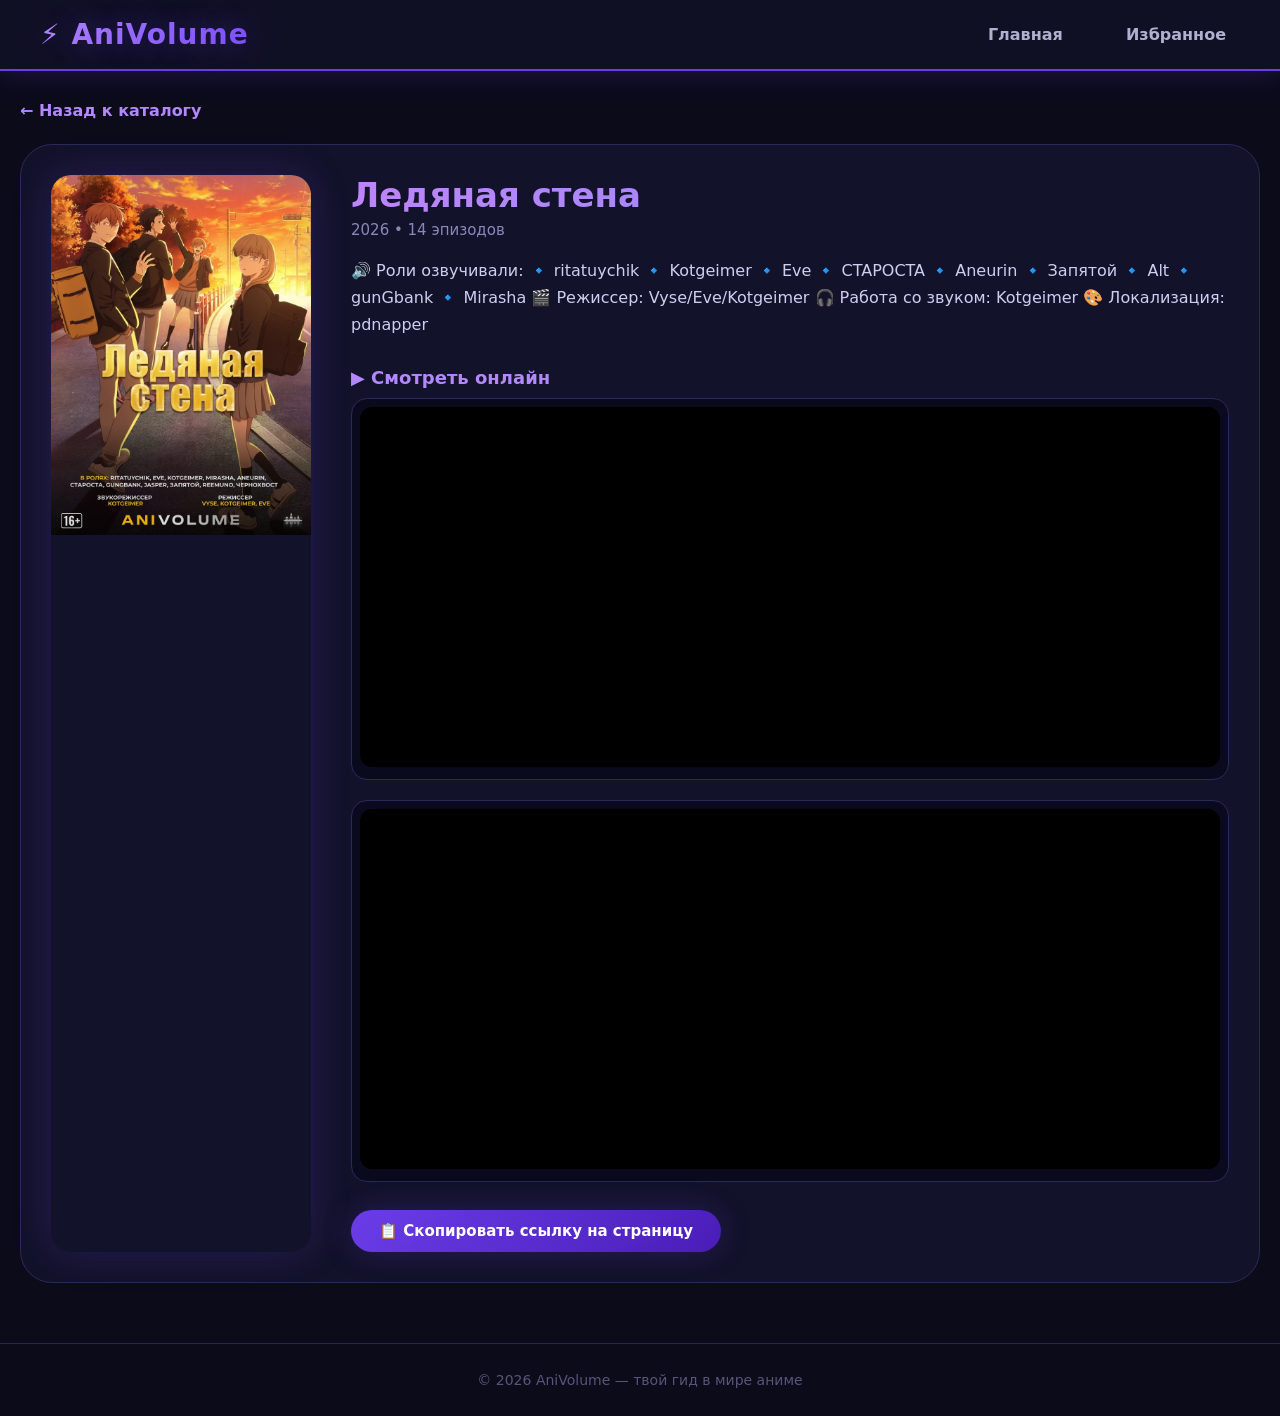
==== animes/Koori-no-Jouheki.html @ d14d774d "Update Koori-no-Jouheki.html" ====
<!DOCTYPE html>
<html lang="ru">
<head>
    <meta charset="UTF-8" />
    <meta name="viewport" content="width=device-width, initial-scale=1.0" />
    <title>Ледяная стена — AniVolume</title>
    <link rel="stylesheet" href="../style.css" />
</head>
<body class="anime-page">

    <header class="header">
        <div class="logo">⚡ AniVolume</div>
        <nav>
            <a href="../index.html">Главная</a>
            <a href="#">Избранное</a>
        </nav>
    </header>

    <main class="container">
        <a href="../index.html" class="back-link">← Назад к каталогу</a>

        <div class="anime-detail">
            <!-- Постер -->
            <div class="anime-poster">
                <img src="../posters/V5x5K4dAaiE.jpg" alt="Ледяная стена" 
                     onerror="this.src='https://placehold.co/400x600/1a1a3a/7c4dff?text=Naruto'">
            </div>

            <!-- Информация -->
            <div class="anime-info">
                <h1 class="anime-title">Ледяная стена</h1>
                <div class="anime-meta">2026 • 14 эпизодов</div>
                <p class="anime-desc">
                    🔊 Роли озвучивали:
🔹 ritatuychik
🔹 Kotgeimer
🔹 Eve
🔹 CTAPOCTA
🔹 Aneurin
🔹 Запятой
🔹 Alt
🔹 gunGbank
🔹 Mirasha

🎬 Режиссер: Vyse/Eve/Kotgeimer
🎧 Работа со звуком: Kotgeimer
🎨 Локализация: pdnapper
                </p>

                <!-- Плееры -->
                <div class="player-section">
                    <h3>▶ Смотреть онлайн</h3>

                    <div class="player-box">
                        <iframe src="https://vkvideo.ru/video_ext.php?oid=-231762008&id=456239155&hash=46724f9906e74637" 
                                allowfullscreen></iframe>
                    </div>

                    <div class="player-box">
                        <iframe src="https://kodik.cc/seria/123456/abc-def-ghi" 
                                allowfullscreen></iframe>
                    </div>

                    <!-- Кнопка копирования -->
                    <button class="copy-btn" onclick="copyPageUrl()">
                        📋 Скопировать ссылку на страницу
                    </button>
                </div>
            </div>
        </div>
    </main>

    <footer class="footer">
        <p>© 2026 AniVolume — твой гид в мире аниме</p>
    </footer>

    <script src="../script.js"></script>
    <script>
        function copyPageUrl() {
            const url = window.location.href;
            navigator.clipboard.writeText(url).then(() => {
                const btn = document.querySelector('.copy-btn');
                btn.textContent = '✅ Скопировано!';
                btn.classList.add('copied');
                setTimeout(() => {
                    btn.textContent = '📋 Скопировать ссылку на страницу';
                    btn.classList.remove('copied');
                }, 2500);
            }).catch(() => {
                alert('Скопируй ссылку вручную: ' + url);
            });
        }
    </script>
</body>
  </html>
---- style.css ----
* {
    margin: 0;
    padding: 0;
    box-sizing: border-box;
    font-family: 'Segoe UI', system-ui, sans-serif;
}

body {
    background: #0b0b1a;
    color: #f0eef8;
    min-height: 100vh;
    display: flex;
    flex-direction: column;
}

/* ===== HEADER ===== */
.header {
    background: rgba(18, 18, 40, 0.85);
    backdrop-filter: blur(12px);
    padding: 18px 40px;
    display: flex;
    justify-content: space-between;
    align-items: center;
    border-bottom: 2px solid #6a3de8;
    box-shadow: 0 0 30px rgba(106, 61, 232, 0.25);
    position: sticky;
    top: 0;
    z-index: 10;
}

.logo {
    font-size: 28px;
    font-weight: 800;
    background: linear-gradient(135deg, #b388ff, #7c4dff);
    -webkit-background-clip: text;
    -webkit-text-fill-color: transparent;
    letter-spacing: 1px;
    text-shadow: 0 0 30px rgba(124, 77, 255, 0.4);
}

nav a {
    color: #b0b0d0;
    text-decoration: none;
    margin-left: 30px;
    font-weight: 600;
    font-size: 16px;
    transition: 0.3s;
    padding: 6px 14px;
    border-radius: 30px;
}

nav a:hover,
nav a.active {
    color: #fff;
    background: rgba(124, 77, 255, 0.2);
    box-shadow: 0 0 20px rgba(124, 77, 255, 0.15);
}

/* ===== MAIN ===== */
.container {
    max-width: 1300px;
    margin: 0 auto;
    padding: 30px 20px;
    flex: 1;
}

.page-title {
    font-size: 36px;
    margin-bottom: 30px;
    font-weight: 700;
    background: linear-gradient(90deg, #c084fc, #818cf8);
    -webkit-background-clip: text;
    -webkit-text-fill-color: transparent;
    display: inline-block;
}

/* ===== CATALOG ===== */
.catalog {
    display: grid;
    grid-template-columns: repeat(auto-fill, minmax(220px, 1fr));
    gap: 28px;
}

/* ===== CARD ===== */
.card {
    background: #14142e;
    border-radius: 24px;
    overflow: hidden;
    box-shadow: 0 8px 30px rgba(0, 0, 0, 0.6);
    transition: 0.35s cubic-bezier(0.2, 0.9, 0.3, 1.2);
    border: 1px solid rgba(124, 77, 255, 0.15);
    cursor: pointer;
    text-decoration: none;
    color: inherit;
    display: block;
}

.card:hover {
    transform: translateY(-12px) scale(1.02);
    border-color: #7c4dff;
    box-shadow: 0 0 50px rgba(124, 77, 255, 0.35);
}

.card-poster {
    width: 100%;
    aspect-ratio: 2 / 3;
    object-fit: cover;
    background: #1a1a3a;
    display: block;
}

.card-info {
    padding: 16px 16px 20px;
}

.card-title {
    font-size: 18px;
    font-weight: 700;
    margin-bottom: 4px;
    color: #f0eef8;
}

.card-year {
    font-size: 14px;
    color: #8888bb;
}

/* ===== FOOTER ===== */
.footer {
    text-align: center;
    padding: 28px 20px;
    border-top: 1px solid #28284a;
    color: #55557a;
    font-size: 14px;
    margin-top: 30px;
}

/* ===== СТРАНИЦА АНИМЕ (доп. стили) ===== */
.anime-page .back-link {
    display: inline-block;
    margin-bottom: 24px;
    color: #b388ff;
    text-decoration: none;
    font-weight: 600;
    transition: 0.3s;
}

.anime-page .back-link:hover {
    color: #fff;
    text-shadow: 0 0 20px #7c4dff;
}

.anime-page .anime-detail {
    display: flex;
    flex-wrap: wrap;
    gap: 40px;
    background: #12122a;
    border-radius: 32px;
    padding: 30px;
    border: 1px solid #2a2a5a;
}

.anime-page .anime-poster {
    flex: 0 0 260px;
    border-radius: 20px;
    overflow: hidden;
    box-shadow: 0 0 40px rgba(124, 77, 255, 0.2);
}

.anime-page .anime-poster img {
    width: 100%;
    display: block;
}

.anime-page .anime-info {
    flex: 1;
    min-width: 280px;
}

.anime-page .anime-title {
    font-size: 34px;
    font-weight: 800;
    background: linear-gradient(135deg, #c084fc, #818cf8);
    -webkit-background-clip: text;
    -webkit-text-fill-color: transparent;
    margin-bottom: 6px;
}

.anime-page .anime-meta {
    color: #8888bb;
    margin-bottom: 18px;
    font-size: 15px;
}

.anime-page .anime-desc {
    line-height: 1.7;
    margin-bottom: 24px;
    color: #d0cef0;
}

/* ===== ПЛЕЕРЫ ===== */
.player-section {
    margin-top: 28px;
}

.player-section h3 {
    font-size: 18px;
    margin-bottom: 10px;
    color: #b388ff;
}

.player-box {
    background: #0a0a1e;
    border-radius: 16px;
    padding: 8px;
    border: 1px solid #2a2a5a;
    margin-bottom: 20px;
    transition: 0.3s;
}

.player-box:hover {
    border-color: #7c4dff;
    box-shadow: 0 0 30px rgba(124, 77, 255, 0.1);
}

.player-box iframe {
    width: 100%;
    height: 360px;
    border-radius: 12px;
    border: none;
    background: #000;
}

/* ===== КНОПКА КОПИРОВАНИЯ ===== */
.copy-btn {
    background: linear-gradient(135deg, #6a3de8, #4a1db8);
    border: none;
    color: #fff;
    font-weight: 700;
    padding: 12px 28px;
    border-radius: 40px;
    font-size: 15px;
    cursor: pointer;
    transition: 0.3s;
    box-shadow: 0 0 30px rgba(106, 61, 232, 0.25);
    margin-top: 8px;
    display: inline-flex;
    align-items: center;
    gap: 10px;
}

.copy-btn:hover {
    transform: scale(1.04);
    box-shadow: 0 0 50px rgba(106, 61, 232, 0.5);
}

.copy-btn.copied {
    background: #2e7d32;
    box-shadow: 0 0 40px rgba(46, 125, 50, 0.4);
}

/* ===== АДАПТИВ ===== */
@media (max-width: 700px) {
    .header {
        padding: 14px 20px;
        flex-wrap: wrap;
    }
    nav a {
        margin-left: 12px;
        font-size: 14px;
        padding: 4px 10px;
    }
    .catalog {
        grid-template-columns: repeat(auto-fill, minmax(160px, 1fr));
        gap: 16px;
    }
    .anime-page .anime-detail {
        padding: 16px;
    }
    .anime-page .anime-poster {
        flex: 0 0 100%;
        max-width: 260px;
        margin: 0 auto;
    }
    .player-box iframe {
        height: 200px;
    }
                     }
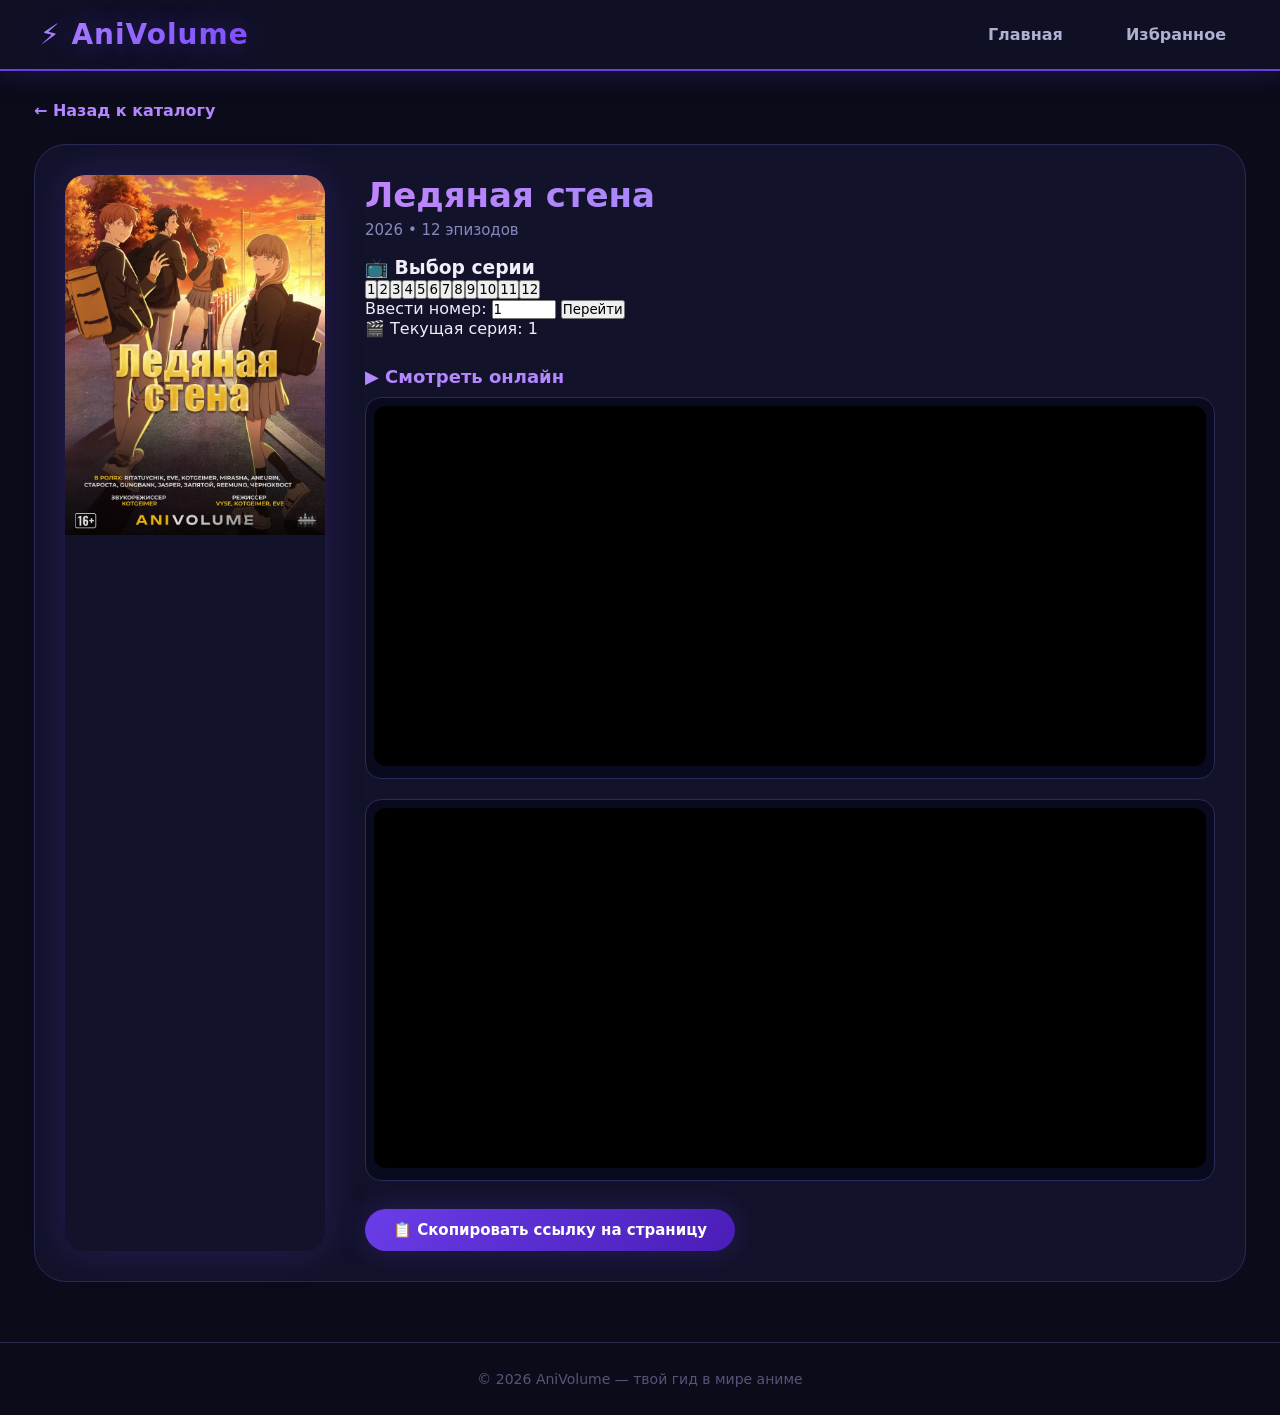
==== commit b8304a38: "Update Koori-no-Jouheki.html" ====
--- a/animes/Koori-no-Jouheki.html
+++ b/animes/Koori-no-Jouheki.html
@@ -23,45 +23,53 @@
             <!-- Постер -->
             <div class="anime-poster">
                 <img src="../posters/V5x5K4dAaiE.jpg" alt="Ледяная стена" 
-                     onerror="this.src='https://placehold.co/400x600/1a1a3a/7c4dff?text=Naruto'">
+                     onerror="this.src='https://placehold.co/400x600/1a1a3a/7c4dff?text=Ледяная+стена'">
             </div>
 
             <!-- Информация -->
             <div class="anime-info">
                 <h1 class="anime-title">Ледяная стена</h1>
-                <div class="anime-meta">2026 • 14 эпизодов</div>
-                <p class="anime-desc">
-                    🔊 Роли озвучивали:
-🔹 ritatuychik
-🔹 Kotgeimer
-🔹 Eve
-🔹 CTAPOCTA
-🔹 Aneurin
-🔹 Запятой
-🔹 Alt
-🔹 gunGbank
-🔹 Mirasha
-
-🎬 Режиссер: Vyse/Eve/Kotgeimer
-🎧 Работа со звуком: Kotgeimer
-🎨 Локализация: pdnapper
-                </p>
+                <div class="anime-meta">2026 • 12 эпизодов</div>
+
+                <!-- Выбор серий -->
+                <div class="episodes-section">
+                    <h3>📺 Выбор серии</h3>
+                    
+                    <div class="episodes-grid" id="episodesGrid">
+                        <!-- Серии будут сгенерированы через JS -->
+                    </div>
+
+                    <div class="episode-input-group">
+                        <label for="episodeInput">Ввести номер:</label>
+                        <input type="number" id="episodeInput" min="1" value="1" placeholder="№">
+                        <button class="episode-go-btn" id="goToEpisode">Перейти</button>
+                    </div>
+
+                    <div class="current-episode">
+                        🎬 Текущая серия: <span id="currentEpisodeDisplay">1</span>
+                    </div>
+                </div>
 
                 <!-- Плееры -->
                 <div class="player-section">
                     <h3>▶ Смотреть онлайн</h3>
 
                     <div class="player-box">
-                        <iframe src="https://vkvideo.ru/video_ext.php?oid=-231762008&id=456239155&hash=46724f9906e74637" 
-                                allowfullscreen></iframe>
+                        <div class="player-wrapper">
+                            <iframe id="playerVK" 
+                                    src="https://vk.com/video_ext.php?oid=-123456789&id=456239301&hash=abc123" 
+                                    allowfullscreen></iframe>
+                        </div>
                     </div>
 
                     <div class="player-box">
-                        <iframe src="https://kodik.cc/seria/123456/abc-def-ghi" 
-                                allowfullscreen></iframe>
-                    </div>
-
-                    <!-- Кнопка копирования -->
+                        <div class="player-wrapper">
+                            <iframe id="playerKodik" 
+                                    src="https://kodik.cc/seria/123456/abc-def-ghi?episode=1" 
+                                    allowfullscreen></iframe>
+                        </div>
+                    </div>
+
                     <button class="copy-btn" onclick="copyPageUrl()">
                         📋 Скопировать ссылку на страницу
                     </button>
@@ -76,20 +84,230 @@
 
     <script src="../script.js"></script>
     <script>
+        // ===== КОНФИГУРАЦИЯ СЕРИЙ (ВСЁ ЗДЕСЬ) =====
+        const CONFIG = {
+            animeName: 'Ледяная стена',
+            totalEpisodes: 12,
+            defaultEpisode: 1,
+            // Ссылки на плееры для каждой серии
+            episodes: {
+                1: {
+                    vk: 'https://vkvideo.ru/video_ext.php?oid=-231762008&id=456239155&hash=46724f9906e74637',
+                    kodik: 'https://kodik.cc/seria/123456/abc-def-ghi?episode=1'
+                },
+                2: {
+                    vk: 'https://vk.com/video_ext.php?oid=-123456789&id=456239302&hash=abc123',
+                    kodik: 'https://kodik.cc/seria/123456/abc-def-ghi?episode=2'
+                },
+                3: {
+                    vk: 'https://vk.com/video_ext.php?oid=-123456789&id=456239303&hash=abc123',
+                    kodik: 'https://kodik.cc/seria/123456/abc-def-ghi?episode=3'
+                },
+                4: {
+                    vk: 'https://vk.com/video_ext.php?oid=-123456789&id=456239304&hash=abc123',
+                    kodik: 'https://kodik.cc/seria/123456/abc-def-ghi?episode=4'
+                },
+                5: {
+                    vk: 'https://vk.com/video_ext.php?oid=-123456789&id=456239305&hash=abc123',
+                    kodik: 'https://kodik.cc/seria/123456/abc-def-ghi?episode=5'
+                },
+                6: {
+                    vk: 'https://vk.com/video_ext.php?oid=-123456789&id=456239306&hash=abc123',
+                    kodik: 'https://kodik.cc/seria/123456/abc-def-ghi?episode=6'
+                },
+                7: {
+                    vk: 'https://vk.com/video_ext.php?oid=-123456789&id=456239307&hash=abc123',
+                    kodik: 'https://kodik.cc/seria/123456/abc-def-ghi?episode=7'
+                },
+                8: {
+                    vk: 'https://vk.com/video_ext.php?oid=-123456789&id=456239308&hash=abc123',
+                    kodik: 'https://kodik.cc/seria/123456/abc-def-ghi?episode=8'
+                },
+                9: {
+                    vk: 'https://vk.com/video_ext.php?oid=-123456789&id=456239309&hash=abc123',
+                    kodik: 'https://kodik.cc/seria/123456/abc-def-ghi?episode=9'
+                },
+                10: {
+                    vk: 'https://vk.com/video_ext.php?oid=-123456789&id=456239310&hash=abc123',
+                    kodik: 'https://kodik.cc/seria/123456/abc-def-ghi?episode=10'
+                },
+                11: {
+                    vk: 'https://vk.com/video_ext.php?oid=-123456789&id=456239311&hash=abc123',
+                    kodik: 'https://kodik.cc/seria/123456/abc-def-ghi?episode=11'
+                },
+                12: {
+                    vk: 'https://vk.com/video_ext.php?oid=-123456789&id=456239312&hash=abc123',
+                    kodik: 'https://kodik.cc/seria/123456/abc-def-ghi?episode=12'
+                }
+            }
+        };
+
+        // ===== СКРИПТ ВЫБОРА СЕРИЙ =====
+        let currentEpisode = parseInt(localStorage.getItem('anime_episode_' + CONFIG.animeName)) || CONFIG.defaultEpisode;
+
+        function renderEpisodeButtons() {
+            const grid = document.getElementById('episodesGrid');
+            if (!grid) return;
+
+            const total = CONFIG.totalEpisodes;
+            let html = '';
+            const displayCount = Math.min(20, total);
+
+            for (let i = 1; i <= displayCount; i++) {
+                html += `<button class="episode-btn ${i === currentEpisode ? 'active' : ''}" 
+                                data-episode="${i}" 
+                                onclick="goToEpisode(${i})">
+                            ${i}
+                        </button>`;
+            }
+
+            if (total > 20) {
+                html += `<button class="episode-btn" onclick="showAllEpisodes()" style="background: rgba(124,77,255,0.2);">
+                            ... (${total})
+                        </button>`;
+            }
+
+            grid.innerHTML = html;
+            updateCurrentEpisodeDisplay();
+        }
+
+        function showAllEpisodes() {
+            const grid = document.getElementById('episodesGrid');
+            if (!grid) return;
+
+            let html = '';
+            for (let i = 1; i <= CONFIG.totalEpisodes; i++) {
+                html += `<button class="episode-btn ${i === currentEpisode ? 'active' : ''}" 
+                                data-episode="${i}" 
+                                onclick="goToEpisode(${i})">
+                            ${i}
+                        </button>`;
+            }
+
+            grid.innerHTML = html;
+            updateCurrentEpisodeDisplay();
+        }
+
+        function goToEpisode(episode) {
+            if (episode < 1 || episode > CONFIG.totalEpisodes) {
+                alert(`❌ Серия должна быть от 1 до ${CONFIG.totalEpisodes}`);
+                return;
+            }
+
+            currentEpisode = episode;
+            localStorage.setItem('anime_episode_' + CONFIG.animeName, episode);
+
+            document.querySelectorAll('.episode-btn').forEach(btn => {
+                btn.classList.toggle('active', parseInt(btn.dataset.episode) === episode);
+            });
+
+            const input = document.getElementById('episodeInput');
+            if (input) input.value = episode;
+
+            updatePlayers(episode);
+            updateCurrentEpisodeDisplay();
+
+            document.querySelector('.player-section').scrollIntoView({ 
+                behavior: 'smooth', 
+                block: 'start' 
+            });
+        }
+
+        function updatePlayers(episode) {
+            const vkPlayer = document.getElementById('playerVK');
+            const kodikPlayer = document.getElementById('playerKodik');
+
+            // Получаем данные серии из CONFIG
+            const episodeData = CONFIG.episodes[episode];
+
+            if (vkPlayer && episodeData) {
+                vkPlayer.src = episodeData.vk + '&_=' + Date.now();
+            }
+
+            if (kodikPlayer && episodeData) {
+                kodikPlayer.src = episodeData.kodik + '&_=' + Date.now();
+            }
+
+            console.log(`🎬 ${CONFIG.animeName} — Серия ${episode}`);
+        }
+
+        function updateCurrentEpisodeDisplay() {
+            const display = document.getElementById('currentEpisodeDisplay');
+            if (display) {
+                display.textContent = currentEpisode;
+            }
+        }
+
+        // ===== ОБРАБОТЧИКИ =====
+        document.addEventListener('DOMContentLoaded', () => {
+            renderEpisodeButtons();
+
+            const input = document.getElementById('episodeInput');
+            if (input) {
+                input.value = currentEpisode;
+                input.max = CONFIG.totalEpisodes;
+            }
+
+            const goBtn = document.getElementById('goToEpisode');
+            if (goBtn) {
+                goBtn.addEventListener('click', () => {
+                    const val = parseInt(input.value);
+                    if (!isNaN(val) && val >= 1 && val <= CONFIG.totalEpisodes) {
+                        goToEpisode(val);
+                    } else {
+                        alert(`❌ Введите номер от 1 до ${CONFIG.totalEpisodes}`);
+                    }
+                });
+            }
+
+            if (input) {
+                input.addEventListener('keypress', (e) => {
+                    if (e.key === 'Enter') {
+                        const val = parseInt(input.value);
+                        if (!isNaN(val) && val >= 1 && val <= CONFIG.totalEpisodes) {
+                            goToEpisode(val);
+                        }
+                    }
+                });
+            }
+
+            // Загружаем текущую серию
+            updatePlayers(currentEpisode);
+        });
+
+        // ===== КОПИРОВАНИЕ =====
         function copyPageUrl() {
-            const url = window.location.href;
-            navigator.clipboard.writeText(url).then(() => {
+            const url = window.location.href.split('?')[0];
+            const fullUrl = url + '?episode=' + currentEpisode;
+            
+            navigator.clipboard.writeText(fullUrl).then(() => {
                 const btn = document.querySelector('.copy-btn');
-                btn.textContent = '✅ Скопировано!';
+                const originalText = btn.innerHTML;
+                btn.innerHTML = '✅ Скопировано!';
                 btn.classList.add('copied');
                 setTimeout(() => {
-                    btn.textContent = '📋 Скопировать ссылку на страницу';
+                    btn.innerHTML = originalText;
                     btn.classList.remove('copied');
                 }, 2500);
             }).catch(() => {
-                alert('Скопируй ссылку вручную: ' + url);
+                alert('Скопируй ссылку вручную: ' + fullUrl);
             });
         }
+
+        // ===== ЗАГРУЗКА СЕРИИ ИЗ URL =====
+        (function loadEpisodeFromUrl() {
+            const params = new URLSearchParams(window.location.search);
+            const episodeParam = params.get('episode');
+            if (episodeParam) {
+                const ep = parseInt(episodeParam);
+                if (!isNaN(ep) && ep >= 1 && ep <= CONFIG.totalEpisodes) {
+                    setTimeout(() => goToEpisode(ep), 500);
+                }
+            }
+        })();
+
+        console.log(`📺 ${CONFIG.animeName} — ${CONFIG.totalEpisodes} серий`);
+        console.log(`🎬 Текущая серия: ${currentEpisode}`);
     </script>
 </body>
-  </html>
+                    </html>
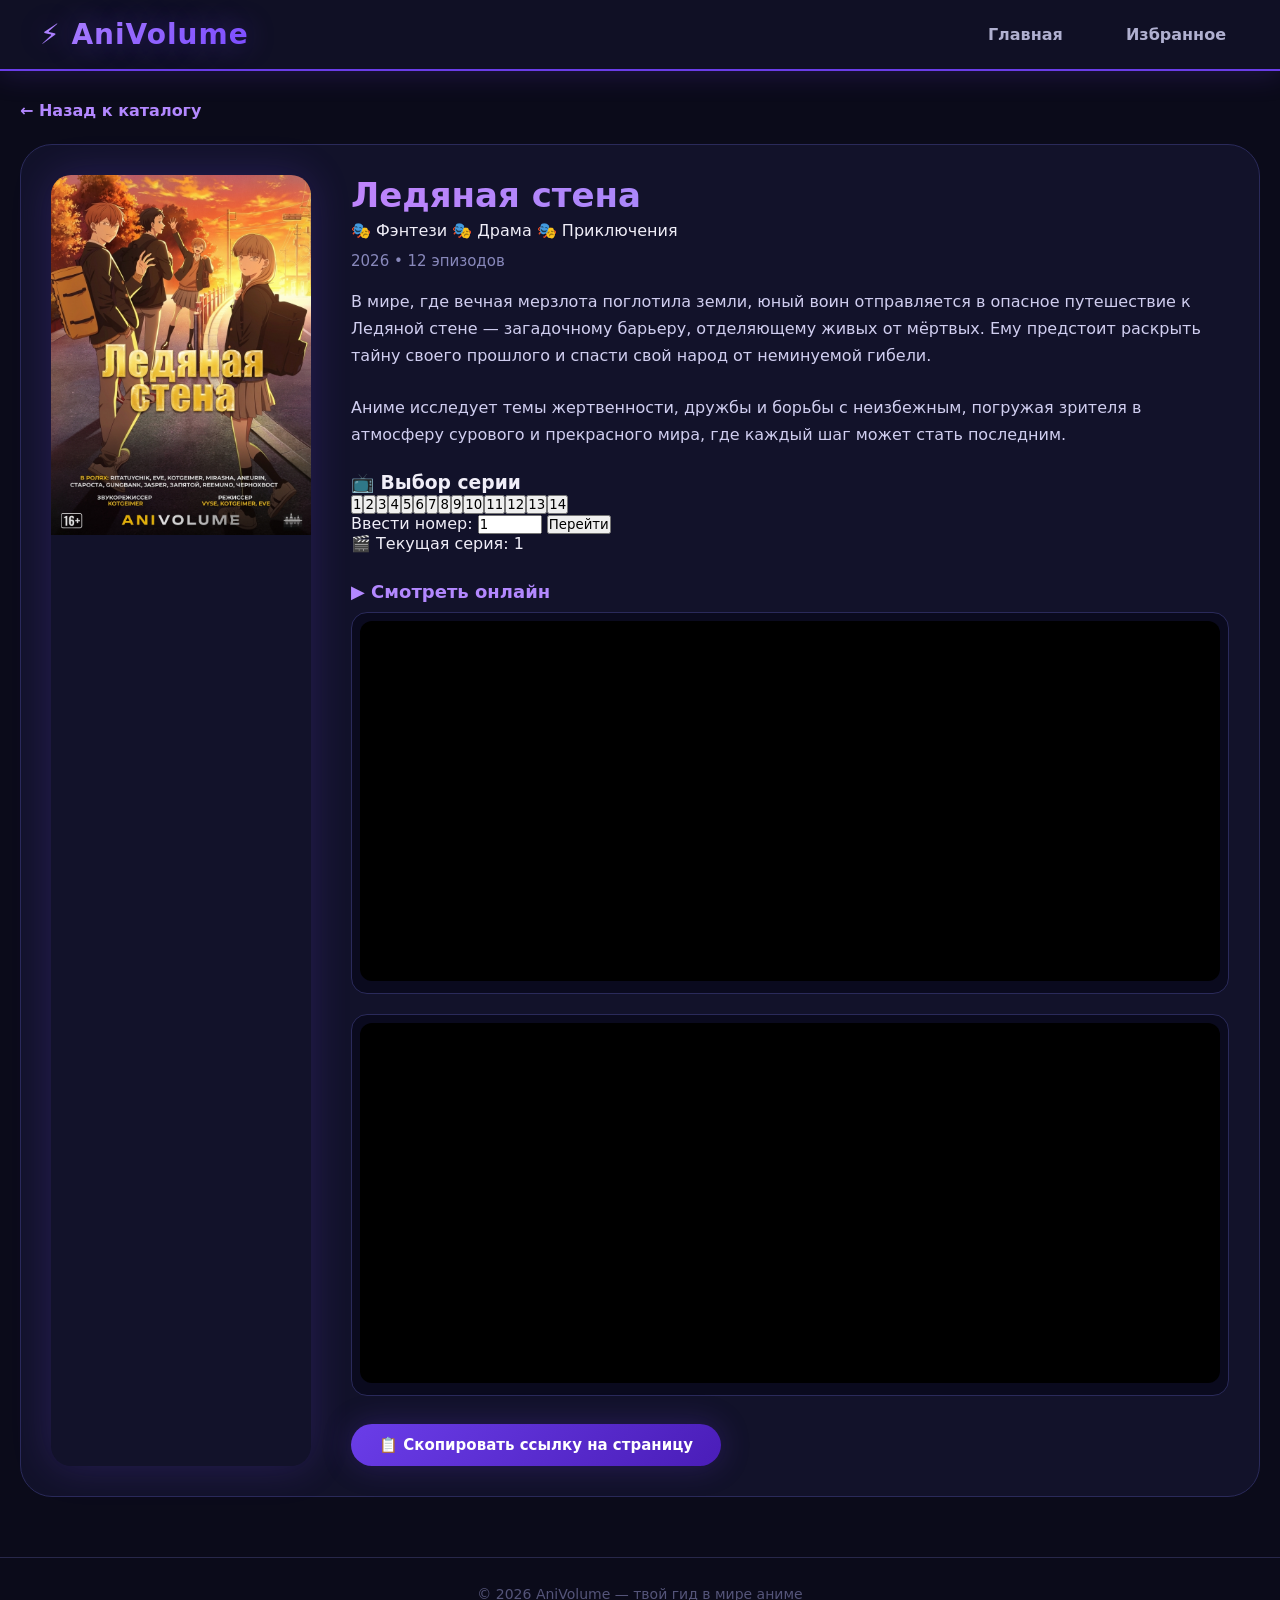
==== commit 03b16411: "Update Koori-no-Jouheki.html" ====
--- a/animes/Koori-no-Jouheki.html
+++ b/animes/Koori-no-Jouheki.html
@@ -29,7 +29,23 @@
             <!-- Информация -->
             <div class="anime-info">
                 <h1 class="anime-title">Ледяная стена</h1>
+                
+                <!-- Жанры -->
+                <div style="margin-bottom: 12px;">
+                    <span class="anime-genre">🎭 Фэнтези</span>
+                    <span class="anime-genre">🎭 Драма</span>
+                    <span class="anime-genre">🎭 Приключения</span>
+                </div>
+                
                 <div class="anime-meta">2026 • 12 эпизодов</div>
+                
+                <!-- Описание -->
+                <p class="anime-desc">
+                    В мире, где вечная мерзлота поглотила земли, юный воин отправляется в опасное путешествие к Ледяной стене — загадочному барьеру, отделяющему живых от мёртвых. Ему предстоит раскрыть тайну своего прошлого и спасти свой народ от неминуемой гибели. 
+                </p>
+                <p class="anime-desc" style="margin-top: 10px;">
+                    Аниме исследует темы жертвенности, дружбы и борьбы с неизбежным, погружая зрителя в атмосферу сурового и прекрасного мира, где каждый шаг может стать последним.
+                </p>
 
                 <!-- Выбор серий -->
                 <div class="episodes-section">
@@ -84,12 +100,11 @@
 
     <script src="../script.js"></script>
     <script>
-        // ===== КОНФИГУРАЦИЯ СЕРИЙ (ВСЁ ЗДЕСЬ) =====
+        // ===== КОНФИГУРАЦИЯ СЕРИЙ =====
         const CONFIG = {
             animeName: 'Ледяная стена',
-            totalEpisodes: 12,
+            totalEpisodes: 14,
             defaultEpisode: 1,
-            // Ссылки на плееры для каждой серии
             episodes: {
                 1: {
                     vk: 'https://vkvideo.ru/video_ext.php?oid=-231762008&id=456239155&hash=46724f9906e74637',
@@ -217,7 +232,6 @@
             const vkPlayer = document.getElementById('playerVK');
             const kodikPlayer = document.getElementById('playerKodik');
 
-            // Получаем данные серии из CONFIG
             const episodeData = CONFIG.episodes[episode];
 
             if (vkPlayer && episodeData) {
@@ -271,7 +285,6 @@
                 });
             }
 
-            // Загружаем текущую серию
             updatePlayers(currentEpisode);
         });
 
@@ -310,4 +323,4 @@
         console.log(`🎬 Текущая серия: ${currentEpisode}`);
     </script>
 </body>
-                    </html>
+                                </html>
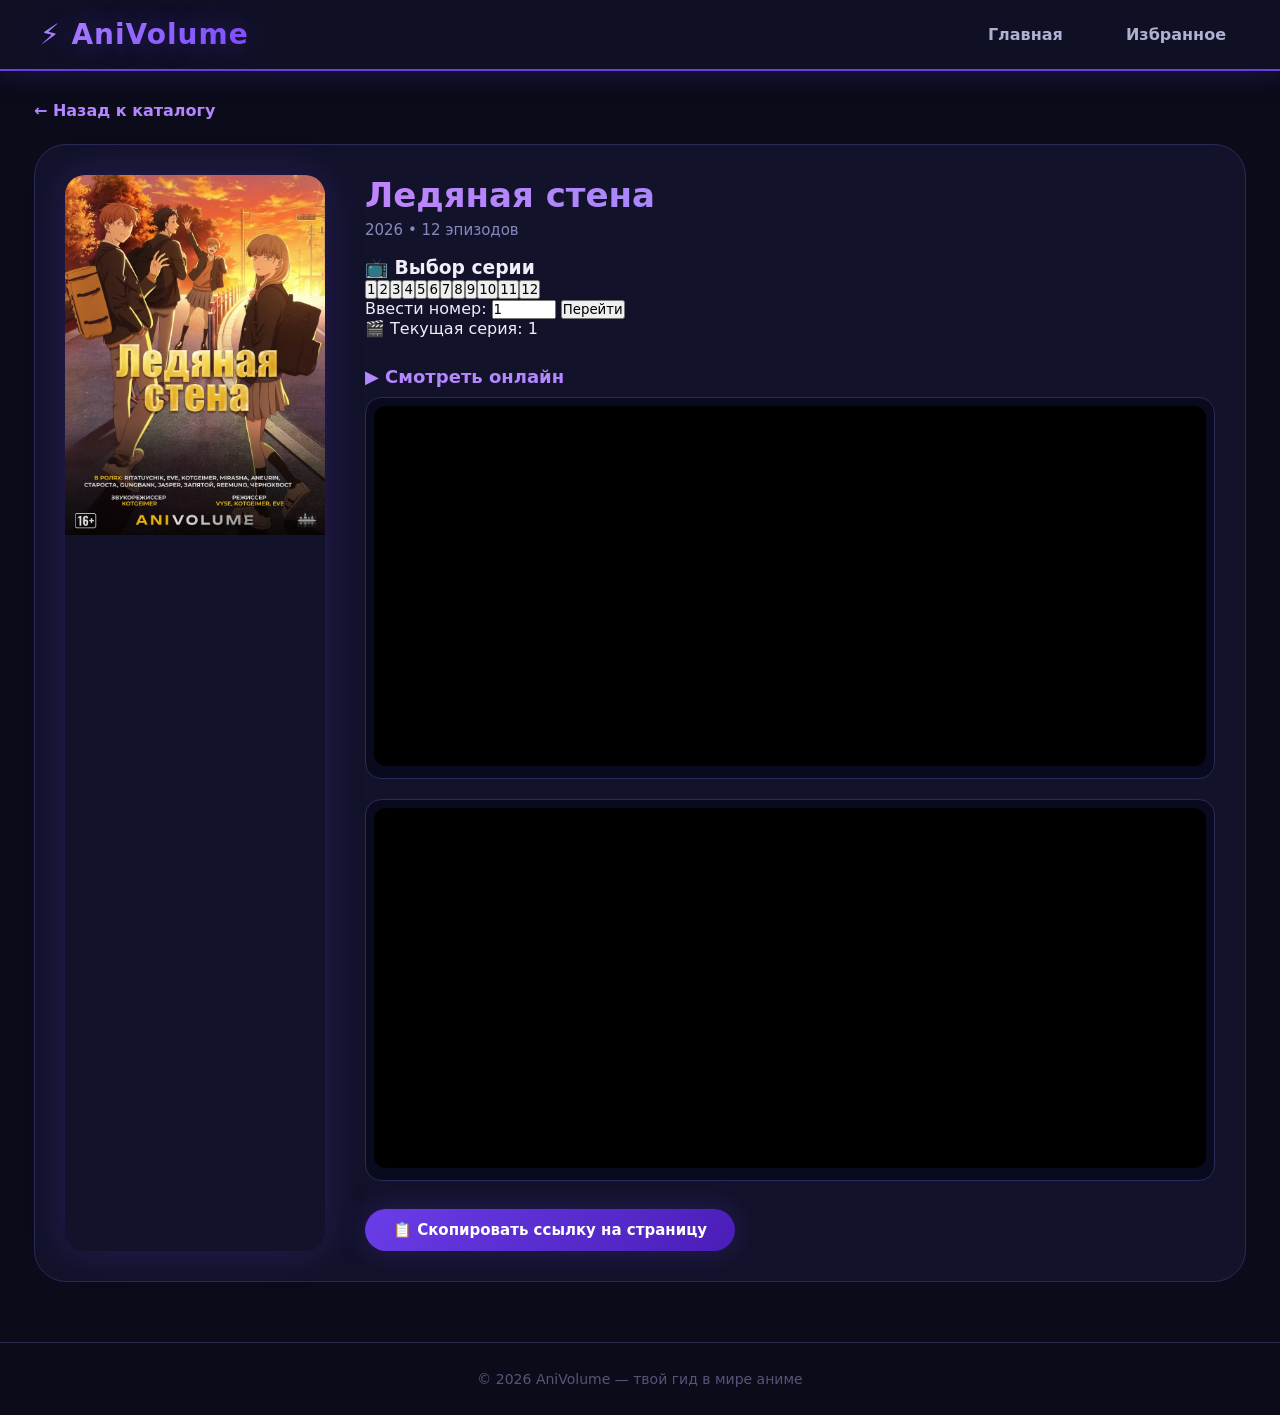
==== commit fe215b24: "Update Koori-no-Jouheki.html" ====
--- a/animes/Koori-no-Jouheki.html
+++ b/animes/Koori-no-Jouheki.html
@@ -29,23 +29,7 @@
             <!-- Информация -->
             <div class="anime-info">
                 <h1 class="anime-title">Ледяная стена</h1>
-                
-                <!-- Жанры -->
-                <div style="margin-bottom: 12px;">
-                    <span class="anime-genre">🎭 Фэнтези</span>
-                    <span class="anime-genre">🎭 Драма</span>
-                    <span class="anime-genre">🎭 Приключения</span>
-                </div>
-                
                 <div class="anime-meta">2026 • 12 эпизодов</div>
-                
-                <!-- Описание -->
-                <p class="anime-desc">
-                    В мире, где вечная мерзлота поглотила земли, юный воин отправляется в опасное путешествие к Ледяной стене — загадочному барьеру, отделяющему живых от мёртвых. Ему предстоит раскрыть тайну своего прошлого и спасти свой народ от неминуемой гибели. 
-                </p>
-                <p class="anime-desc" style="margin-top: 10px;">
-                    Аниме исследует темы жертвенности, дружбы и борьбы с неизбежным, погружая зрителя в атмосферу сурового и прекрасного мира, где каждый шаг может стать последним.
-                </p>
 
                 <!-- Выбор серий -->
                 <div class="episodes-section">
@@ -100,14 +84,15 @@
 
     <script src="../script.js"></script>
     <script>
-        // ===== КОНФИГУРАЦИЯ СЕРИЙ =====
+        // ===== КОНФИГУРАЦИЯ СЕРИЙ (ВСЁ ЗДЕСЬ) =====
         const CONFIG = {
             animeName: 'Ледяная стена',
-            totalEpisodes: 14,
+            totalEpisodes: 12,
             defaultEpisode: 1,
+            // Ссылки на плееры для каждой серии
             episodes: {
                 1: {
-                    vk: 'https://vkvideo.ru/video_ext.php?oid=-231762008&id=456239155&hash=46724f9906e74637',
+                    vk: 'https://vk.com/video_ext.php?oid=-123456789&id=456239301&hash=abc123',
                     kodik: 'https://kodik.cc/seria/123456/abc-def-ghi?episode=1'
                 },
                 2: {
@@ -232,6 +217,7 @@
             const vkPlayer = document.getElementById('playerVK');
             const kodikPlayer = document.getElementById('playerKodik');
 
+            // Получаем данные серии из CONFIG
             const episodeData = CONFIG.episodes[episode];
 
             if (vkPlayer && episodeData) {
@@ -285,6 +271,7 @@
                 });
             }
 
+            // Загружаем текущую серию
             updatePlayers(currentEpisode);
         });
 
@@ -323,4 +310,4 @@
         console.log(`🎬 Текущая серия: ${currentEpisode}`);
     </script>
 </body>
-                                </html>
+</html>
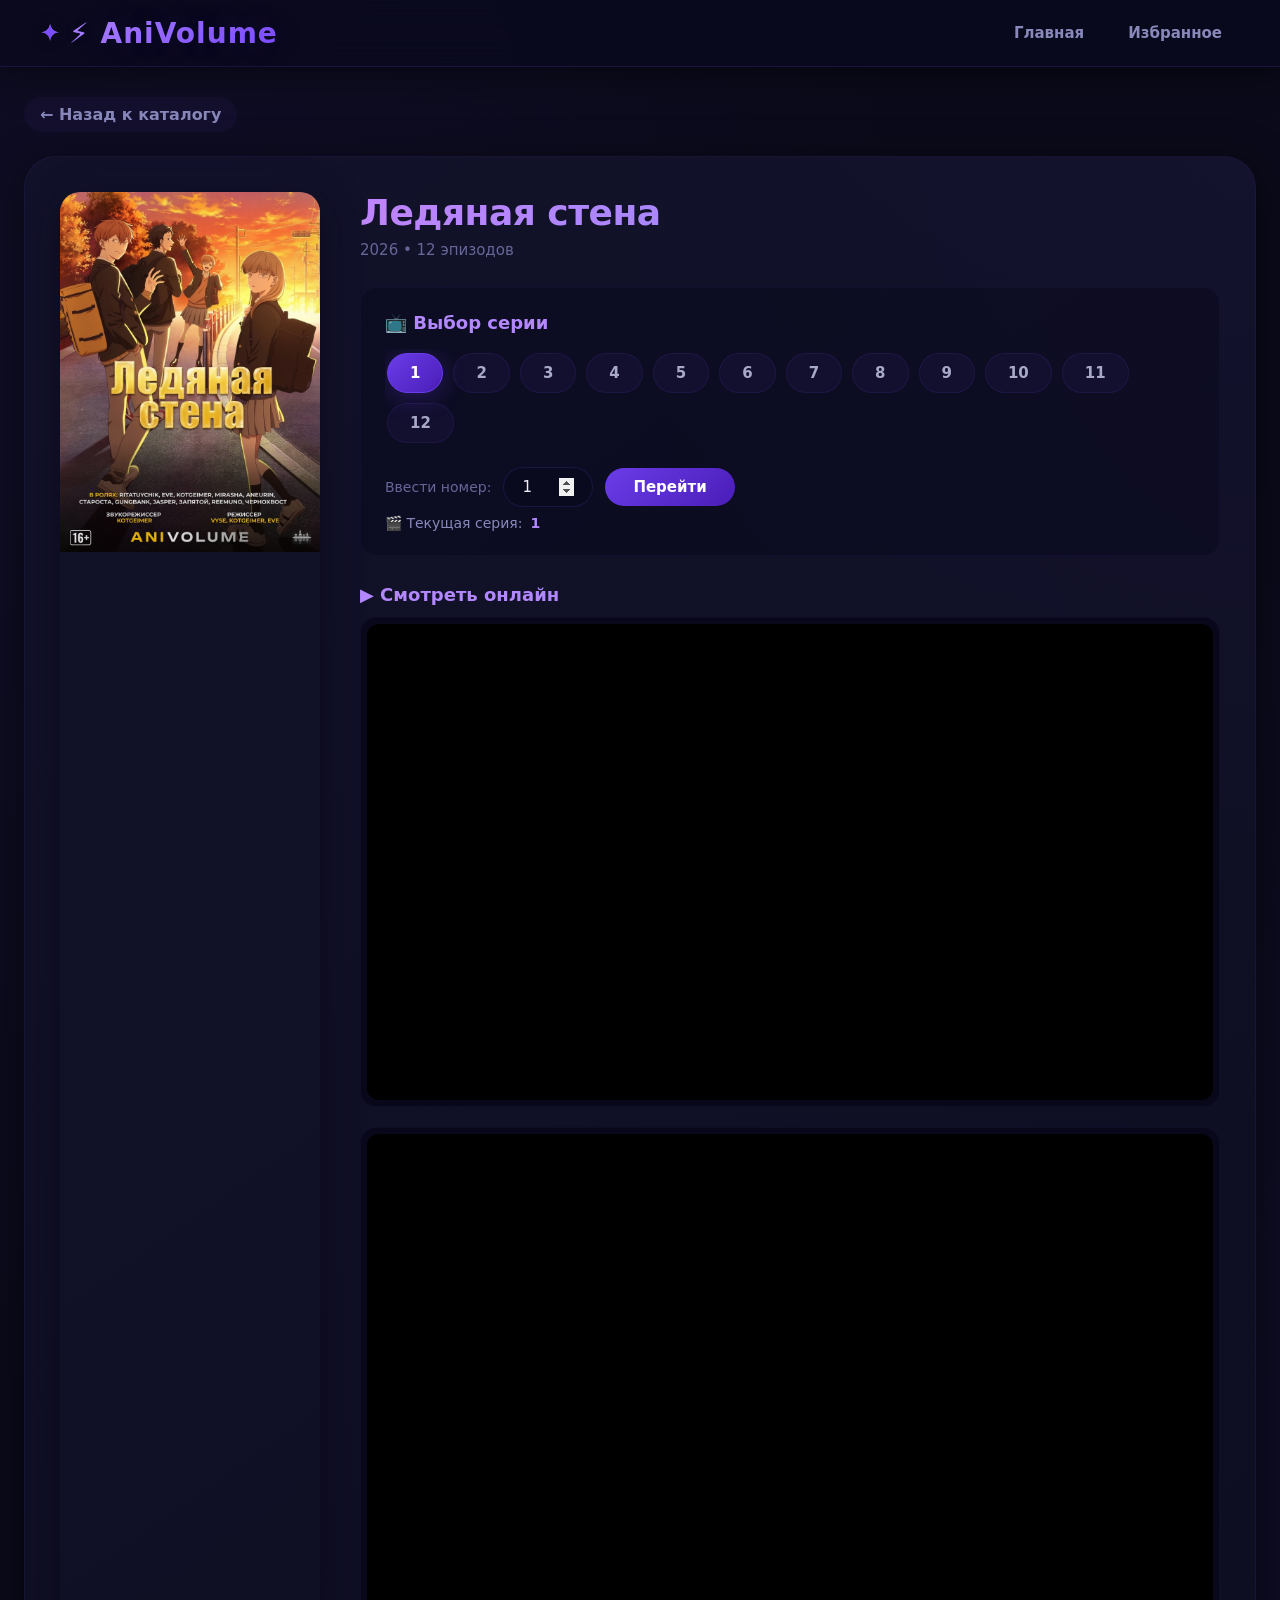
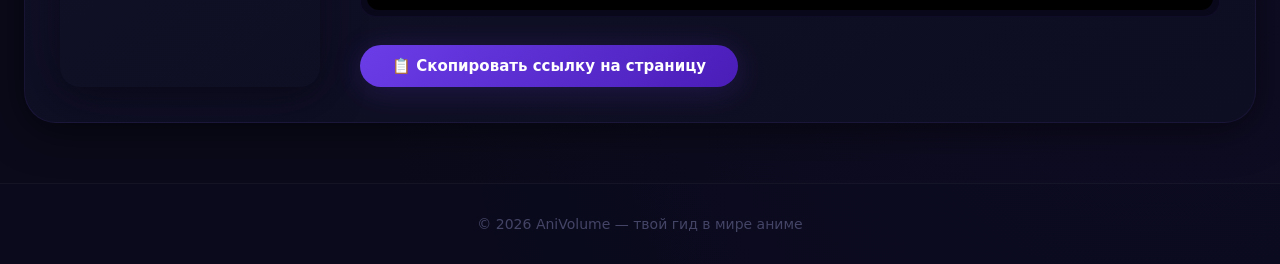
==== commit 6c0407f7: "Update Koori-no-Jouheki.html" ====
--- a/animes/Koori-no-Jouheki.html
+++ b/animes/Koori-no-Jouheki.html
@@ -92,7 +92,7 @@
             // Ссылки на плееры для каждой серии
             episodes: {
                 1: {
-                    vk: 'https://vk.com/video_ext.php?oid=-123456789&id=456239301&hash=abc123',
+                    vk: 'https://vkvideo.ru/video_ext.php?oid=-231762008&id=456239155&hash=46724f9906e74637',
                     kodik: 'https://kodik.cc/seria/123456/abc-def-ghi?episode=1'
                 },
                 2: {
@@ -136,6 +136,14 @@
                     kodik: 'https://kodik.cc/seria/123456/abc-def-ghi?episode=11'
                 },
                 12: {
+                    vk: 'https://vk.com/video_ext.php?oid=-123456789&id=456239312&hash=abc123',
+                    kodik: 'https://kodik.cc/seria/123456/abc-def-ghi?episode=12'
+                },
+                13: {
+                    vk: 'https://vk.com/video_ext.php?oid=-123456789&id=456239312&hash=abc123',
+                    kodik: 'https://kodik.cc/seria/123456/abc-def-ghi?episode=12'
+                },
+                14: {
                     vk: 'https://vk.com/video_ext.php?oid=-123456789&id=456239312&hash=abc123',
                     kodik: 'https://kodik.cc/seria/123456/abc-def-ghi?episode=12'
                 }
--- a/style.css
+++ b/style.css
@@ -1,104 +1,207 @@
+/* ====================================================
+   ОСНОВНЫЕ СТИЛИ
+   ==================================================== */
 * {
     margin: 0;
     padding: 0;
     box-sizing: border-box;
-    font-family: 'Segoe UI', system-ui, sans-serif;
+    font-family: 'Segoe UI', system-ui, -apple-system, sans-serif;
 }
 
 body {
-    background: #0b0b1a;
+    background: #0a0a1a;
     color: #f0eef8;
     min-height: 100vh;
     display: flex;
     flex-direction: column;
-}
-
-/* ===== HEADER ===== */
+    background-image: 
+        radial-gradient(ellipse at 10% 20%, rgba(124, 77, 255, 0.05) 0%, transparent 50%),
+        radial-gradient(ellipse at 90% 80%, rgba(106, 61, 232, 0.05) 0%, transparent 50%);
+}
+
+/* ====================================================
+   HEADER
+   ==================================================== */
 .header {
-    background: rgba(18, 18, 40, 0.85);
-    backdrop-filter: blur(12px);
-    padding: 18px 40px;
+    background: rgba(10, 10, 30, 0.92);
+    backdrop-filter: blur(20px);
+    -webkit-backdrop-filter: blur(20px);
+    padding: 16px 40px;
     display: flex;
     justify-content: space-between;
     align-items: center;
-    border-bottom: 2px solid #6a3de8;
-    box-shadow: 0 0 30px rgba(106, 61, 232, 0.25);
+    border-bottom: 1px solid rgba(124, 77, 255, 0.15);
+    box-shadow: 0 4px 40px rgba(0, 0, 0, 0.5);
     position: sticky;
     top: 0;
-    z-index: 10;
+    z-index: 100;
 }
 
 .logo {
     font-size: 28px;
     font-weight: 800;
-    background: linear-gradient(135deg, #b388ff, #7c4dff);
+    background: linear-gradient(135deg, #b388ff, #7c4dff, #6a3de8);
+    background-size: 200% 200%;
     -webkit-background-clip: text;
     -webkit-text-fill-color: transparent;
+    animation: gradientShift 3s ease-in-out infinite;
     letter-spacing: 1px;
-    text-shadow: 0 0 30px rgba(124, 77, 255, 0.4);
+    text-shadow: 0 0 40px rgba(124, 77, 255, 0.2);
+    display: flex;
+    align-items: center;
+    gap: 8px;
+}
+
+.logo::before {
+    content: '✦';
+    -webkit-text-fill-color: initial;
+    color: #7c4dff;
+    font-size: 24px;
+    animation: pulse 2s ease-in-out infinite;
+}
+
+@keyframes gradientShift {
+    0%, 100% { background-position: 0% 50%; }
+    50% { background-position: 100% 50%; }
+}
+
+@keyframes pulse {
+    0%, 100% { opacity: 1; transform: scale(1); }
+    50% { opacity: 0.5; transform: scale(0.8); }
+}
+
+nav {
+    display: flex;
+    align-items: center;
+    gap: 8px;
 }
 
 nav a {
-    color: #b0b0d0;
+    color: #8888bb;
     text-decoration: none;
-    margin-left: 30px;
     font-weight: 600;
-    font-size: 16px;
-    transition: 0.3s;
-    padding: 6px 14px;
+    font-size: 15px;
+    transition: all 0.3s ease;
+    padding: 8px 18px;
     border-radius: 30px;
-}
-
-nav a:hover,
+    position: relative;
+}
+
+nav a::after {
+    content: '';
+    position: absolute;
+    bottom: 4px;
+    left: 50%;
+    transform: translateX(-50%);
+    width: 0;
+    height: 2px;
+    background: linear-gradient(90deg, #7c4dff, #b388ff);
+    transition: width 0.3s ease;
+}
+
+nav a:hover::after,
+nav a.active::after {
+    width: 60%;
+}
+
+nav a:hover {
+    color: #f0eef8;
+    background: rgba(124, 77, 255, 0.08);
+}
+
 nav a.active {
-    color: #fff;
-    background: rgba(124, 77, 255, 0.2);
-    box-shadow: 0 0 20px rgba(124, 77, 255, 0.15);
-}
-
-/* ===== MAIN ===== */
+    color: #b388ff;
+    background: rgba(124, 77, 255, 0.12);
+}
+
+/* ====================================================
+   MAIN
+   ==================================================== */
 .container {
     max-width: 1300px;
     margin: 0 auto;
-    padding: 30px 20px;
+    padding: 30px 24px 60px;
     flex: 1;
 }
 
+/* ===== HERO SECTION ===== */
+.hero-section {
+    margin-bottom: 40px;
+    padding: 20px 0;
+}
+
 .page-title {
-    font-size: 36px;
-    margin-bottom: 30px;
-    font-weight: 700;
-    background: linear-gradient(90deg, #c084fc, #818cf8);
+    font-size: 42px;
+    font-weight: 800;
+    background: linear-gradient(135deg, #c084fc, #818cf8, #7c4dff);
+    background-size: 200% 200%;
     -webkit-background-clip: text;
     -webkit-text-fill-color: transparent;
+    animation: gradientShift 4s ease-in-out infinite;
     display: inline-block;
-}
-
-/* ===== CATALOG ===== */
+    margin-bottom: 8px;
+    letter-spacing: -0.5px;
+}
+
+.page-subtitle {
+    color: #666699;
+    font-size: 17px;
+    font-weight: 400;
+    letter-spacing: 0.3px;
+}
+
+/* ====================================================
+   КАТАЛОГ
+   ==================================================== */
 .catalog {
     display: grid;
-    grid-template-columns: repeat(auto-fill, minmax(220px, 1fr));
-    gap: 28px;
-}
-
-/* ===== CARD ===== */
+    grid-template-columns: repeat(auto-fill, minmax(230px, 1fr));
+    gap: 30px;
+}
+
+/* ====================================================
+   КАРТОЧКА
+   ==================================================== */
 .card {
-    background: #14142e;
+    background: linear-gradient(145deg, #14142e, #111127);
     border-radius: 24px;
     overflow: hidden;
-    box-shadow: 0 8px 30px rgba(0, 0, 0, 0.6);
-    transition: 0.35s cubic-bezier(0.2, 0.9, 0.3, 1.2);
-    border: 1px solid rgba(124, 77, 255, 0.15);
+    box-shadow: 0 8px 32px rgba(0, 0, 0, 0.6);
+    transition: all 0.4s cubic-bezier(0.2, 0.9, 0.3, 1.2);
+    border: 1px solid rgba(124, 77, 255, 0.08);
     cursor: pointer;
     text-decoration: none;
     color: inherit;
     display: block;
+    position: relative;
+}
+
+.card::before {
+    content: '';
+    position: absolute;
+    inset: -1px;
+    border-radius: 24px;
+    padding: 1px;
+    background: linear-gradient(135deg, rgba(124, 77, 255, 0.3), transparent, rgba(124, 77, 255, 0.1));
+    -webkit-mask: linear-gradient(#fff 0 0) content-box, linear-gradient(#fff 0 0);
+    -webkit-mask-composite: xor;
+    mask-composite: exclude;
+    opacity: 0;
+    transition: opacity 0.4s ease;
+}
+
+.card:hover::before {
+    opacity: 1;
 }
 
 .card:hover {
-    transform: translateY(-12px) scale(1.02);
-    border-color: #7c4dff;
-    box-shadow: 0 0 50px rgba(124, 77, 255, 0.35);
+    transform: translateY(-16px) scale(1.02);
+    border-color: rgba(124, 77, 255, 0.3);
+    box-shadow: 0 20px 60px rgba(124, 77, 255, 0.2), 0 0 80px rgba(124, 77, 255, 0.05);
+}
+
+.card:active {
+    transform: scale(0.97);
 }
 
 .card-poster {
@@ -107,10 +210,16 @@
     object-fit: cover;
     background: #1a1a3a;
     display: block;
+    transition: transform 0.4s ease;
+}
+
+.card:hover .card-poster {
+    transform: scale(1.03);
 }
 
 .card-info {
-    padding: 16px 16px 20px;
+    padding: 18px 18px 22px;
+    background: linear-gradient(180deg, transparent, rgba(10, 10, 30, 0.5));
 }
 
 .card-title {
@@ -118,84 +227,301 @@
     font-weight: 700;
     margin-bottom: 4px;
     color: #f0eef8;
+    transition: color 0.3s ease;
+}
+
+.card:hover .card-title {
+    color: #b388ff;
 }
 
 .card-year {
-    font-size: 14px;
-    color: #8888bb;
-}
-
-/* ===== FOOTER ===== */
+    font-size: 13px;
+    color: #666699;
+    font-weight: 500;
+}
+
+/* ====================================================
+   ФУТЕР
+   ==================================================== */
 .footer {
     text-align: center;
-    padding: 28px 20px;
-    border-top: 1px solid #28284a;
-    color: #55557a;
+    padding: 32px 20px;
+    border-top: 1px solid rgba(255, 255, 255, 0.04);
+    color: #444466;
     font-size: 14px;
-    margin-top: 30px;
-}
-
-/* ===== СТРАНИЦА АНИМЕ (доп. стили) ===== */
+    margin-top: auto;
+    background: rgba(10, 10, 30, 0.5);
+}
+
+.footer span {
+    color: #7c4dff;
+}
+
+/* ====================================================
+   СТРАНИЦА АНИМЕ
+   ==================================================== */
 .anime-page .back-link {
-    display: inline-block;
+    display: inline-flex;
+    align-items: center;
+    gap: 8px;
     margin-bottom: 24px;
-    color: #b388ff;
+    color: #8888bb;
     text-decoration: none;
     font-weight: 600;
-    transition: 0.3s;
+    transition: all 0.3s ease;
+    padding: 8px 16px;
+    border-radius: 30px;
+    background: rgba(124, 77, 255, 0.05);
 }
 
 .anime-page .back-link:hover {
-    color: #fff;
-    text-shadow: 0 0 20px #7c4dff;
+    color: #b388ff;
+    background: rgba(124, 77, 255, 0.12);
+    transform: translateX(-4px);
 }
 
 .anime-page .anime-detail {
     display: flex;
     flex-wrap: wrap;
     gap: 40px;
-    background: #12122a;
+    background: linear-gradient(145deg, #12122a, #0e0e22);
     border-radius: 32px;
-    padding: 30px;
-    border: 1px solid #2a2a5a;
+    padding: 35px;
+    border: 1px solid rgba(124, 77, 255, 0.08);
+    box-shadow: 0 8px 40px rgba(0, 0, 0, 0.5);
+    position: relative;
+    overflow: hidden;
+}
+
+.anime-page .anime-detail::before {
+    content: '';
+    position: absolute;
+    top: -50%;
+    right: -50%;
+    width: 100%;
+    height: 100%;
+    background: radial-gradient(circle, rgba(124, 77, 255, 0.03) 0%, transparent 70%);
+    pointer-events: none;
 }
 
 .anime-page .anime-poster {
     flex: 0 0 260px;
     border-radius: 20px;
     overflow: hidden;
-    box-shadow: 0 0 40px rgba(124, 77, 255, 0.2);
+    box-shadow: 0 8px 40px rgba(0, 0, 0, 0.5), 0 0 60px rgba(124, 77, 255, 0.05);
+    position: relative;
+    z-index: 1;
 }
 
 .anime-page .anime-poster img {
     width: 100%;
     display: block;
+    transition: transform 0.4s ease;
+}
+
+.anime-page .anime-poster:hover img {
+    transform: scale(1.02);
 }
 
 .anime-page .anime-info {
     flex: 1;
     min-width: 280px;
+    position: relative;
+    z-index: 1;
 }
 
 .anime-page .anime-title {
-    font-size: 34px;
+    font-size: 36px;
     font-weight: 800;
     background: linear-gradient(135deg, #c084fc, #818cf8);
     -webkit-background-clip: text;
     -webkit-text-fill-color: transparent;
-    margin-bottom: 6px;
+    margin-bottom: 8px;
+    letter-spacing: -0.5px;
 }
 
 .anime-page .anime-meta {
+    color: #666699;
+    margin-bottom: 16px;
+    font-size: 15px;
+}
+
+.anime-page .anime-desc {
+    line-height: 1.8;
+    margin-bottom: 24px;
+    color: #c8c6e0;
+    font-size: 15px;
+}
+
+.anime-page .anime-genre {
+    display: inline-block;
+    background: rgba(124, 77, 255, 0.1);
+    border: 1px solid rgba(124, 77, 255, 0.15);
+    padding: 4px 16px;
+    border-radius: 20px;
+    color: #b388ff;
+    font-size: 13px;
+    margin-right: 8px;
+    margin-bottom: 8px;
+    transition: all 0.3s ease;
+}
+
+.anime-page .anime-genre:hover {
+    background: rgba(124, 77, 255, 0.2);
+    transform: translateY(-2px);
+}
+
+/* ===== ВЫБОР СЕРИЙ ===== */
+.episodes-section {
+    margin-top: 28px;
+    background: rgba(10, 10, 30, 0.6);
+    border-radius: 16px;
+    padding: 24px;
+    border: 1px solid rgba(124, 77, 255, 0.06);
+}
+
+.episodes-section h3 {
+    font-size: 18px;
+    margin-bottom: 16px;
+    color: #b388ff;
+    display: flex;
+    align-items: center;
+    gap: 10px;
+}
+
+.episodes-grid {
+    display: flex;
+    flex-wrap: wrap;
+    gap: 10px;
+    margin-bottom: 20px;
+    max-height: 220px;
+    overflow-y: auto;
+    padding: 4px 2px;
+}
+
+.episodes-grid::-webkit-scrollbar {
+    width: 4px;
+}
+
+.episodes-grid::-webkit-scrollbar-track {
+    background: rgba(255, 255, 255, 0.03);
+    border-radius: 10px;
+}
+
+.episodes-grid::-webkit-scrollbar-thumb {
+    background: rgba(124, 77, 255, 0.3);
+    border-radius: 10px;
+}
+
+.episodes-grid::-webkit-scrollbar-thumb:hover {
+    background: rgba(124, 77, 255, 0.5);
+}
+
+/* ===== КНОПКИ СЕРИЙ ===== */
+.episode-btn {
+    background: rgba(124, 77, 255, 0.06);
+    border: 1px solid rgba(124, 77, 255, 0.1);
+    color: #a8a8c8;
+    padding: 10px 22px;
+    border-radius: 30px;
+    cursor: pointer;
+    font-weight: 600;
+    transition: all 0.3s ease;
+    font-size: 15px;
+    font-family: inherit;
+    min-width: 50px;
+    text-align: center;
+    flex-shrink: 0;
+}
+
+.episode-btn:hover {
+    background: rgba(124, 77, 255, 0.15);
+    border-color: rgba(124, 77, 255, 0.3);
+    color: #fff;
+    transform: translateY(-3px);
+    box-shadow: 0 4px 20px rgba(124, 77, 255, 0.15);
+}
+
+.episode-btn.active {
+    background: linear-gradient(135deg, #6a3de8, #4a1db8);
+    border-color: #6a3de8;
+    color: #fff;
+    box-shadow: 0 4px 25px rgba(106, 61, 232, 0.3);
+}
+
+.episode-btn.active:hover {
+    box-shadow: 0 4px 40px rgba(106, 61, 232, 0.5);
+}
+
+.episode-input-group {
+    display: flex;
+    gap: 12px;
+    align-items: center;
+    margin-top: 10px;
+    flex-wrap: wrap;
+}
+
+.episode-input-group label {
+    color: #666699;
+    font-size: 14px;
+}
+
+.episode-input-group input {
+    background: rgba(10, 10, 30, 0.6);
+    border: 1px solid rgba(124, 77, 255, 0.15);
+    border-radius: 30px;
+    padding: 10px 18px;
+    color: #f0eef8;
+    font-size: 15px;
+    width: 90px;
+    outline: none;
+    transition: all 0.3s ease;
+    font-family: inherit;
+}
+
+.episode-input-group input:focus {
+    border-color: #6a3de8;
+    box-shadow: 0 0 30px rgba(106, 61, 232, 0.1);
+}
+
+.episode-input-group input::-webkit-inner-spin-button {
+    opacity: 1;
+}
+
+.episode-go-btn {
+    background: linear-gradient(135deg, #6a3de8, #4a1db8);
+    border: none;
+    color: #fff;
+    padding: 10px 28px;
+    border-radius: 30px;
+    cursor: pointer;
+    font-weight: 700;
+    transition: all 0.3s ease;
+    font-size: 15px;
+    font-family: inherit;
+}
+
+.episode-go-btn:hover {
+    transform: scale(1.05);
+    box-shadow: 0 4px 30px rgba(106, 61, 232, 0.4);
+}
+
+.episode-go-btn:active {
+    transform: scale(0.95);
+}
+
+.current-episode {
     color: #8888bb;
-    margin-bottom: 18px;
-    font-size: 15px;
-}
-
-.anime-page .anime-desc {
-    line-height: 1.7;
-    margin-bottom: 24px;
-    color: #d0cef0;
+    font-size: 14px;
+    margin-top: 8px;
+    display: flex;
+    align-items: center;
+    gap: 8px;
+}
+
+.current-episode span {
+    color: #b388ff;
+    font-weight: 700;
 }
 
 /* ===== ПЛЕЕРЫ ===== */
@@ -205,30 +531,41 @@
 
 .player-section h3 {
     font-size: 18px;
-    margin-bottom: 10px;
+    margin-bottom: 12px;
     color: #b388ff;
 }
 
 .player-box {
-    background: #0a0a1e;
+    background: #08081a;
     border-radius: 16px;
-    padding: 8px;
-    border: 1px solid #2a2a5a;
+    padding: 6px;
+    border: 1px solid rgba(124, 77, 255, 0.06);
     margin-bottom: 20px;
-    transition: 0.3s;
+    transition: all 0.3s ease;
 }
 
 .player-box:hover {
-    border-color: #7c4dff;
-    box-shadow: 0 0 30px rgba(124, 77, 255, 0.1);
-}
-
-.player-box iframe {
+    border-color: rgba(124, 77, 255, 0.2);
+    box-shadow: 0 0 40px rgba(124, 77, 255, 0.05);
+}
+
+.player-wrapper {
+    position: relative;
     width: 100%;
-    height: 360px;
+    padding-bottom: 56.25%;
+    height: 0;
+    overflow: hidden;
     border-radius: 12px;
+    background: #000;
+}
+
+.player-wrapper iframe {
+    position: absolute;
+    top: 0;
+    left: 0;
+    width: 100%;
+    height: 100%;
     border: none;
-    background: #000;
 }
 
 /* ===== КНОПКА КОПИРОВАНИЯ ===== */
@@ -237,12 +574,12 @@
     border: none;
     color: #fff;
     font-weight: 700;
-    padding: 12px 28px;
+    padding: 12px 32px;
     border-radius: 40px;
     font-size: 15px;
     cursor: pointer;
-    transition: 0.3s;
-    box-shadow: 0 0 30px rgba(106, 61, 232, 0.25);
+    transition: all 0.3s ease;
+    box-shadow: 0 4px 30px rgba(106, 61, 232, 0.2);
     margin-top: 8px;
     display: inline-flex;
     align-items: center;
@@ -251,38 +588,120 @@
 
 .copy-btn:hover {
     transform: scale(1.04);
-    box-shadow: 0 0 50px rgba(106, 61, 232, 0.5);
+    box-shadow: 0 4px 50px rgba(106, 61, 232, 0.4);
 }
 
 .copy-btn.copied {
     background: #2e7d32;
-    box-shadow: 0 0 40px rgba(46, 125, 50, 0.4);
-}
-
-/* ===== АДАПТИВ ===== */
-@media (max-width: 700px) {
+    box-shadow: 0 4px 40px rgba(46, 125, 50, 0.3);
+}
+
+/* ====================================================
+   АДАПТИВ
+   ==================================================== */
+@media (max-width: 900px) {
+    .anime-page .anime-poster {
+        flex: 0 0 220px;
+    }
+}
+
+@media (max-width: 768px) {
     .header {
         padding: 14px 20px;
         flex-wrap: wrap;
-    }
+        gap: 10px;
+    }
+    
     nav a {
-        margin-left: 12px;
         font-size: 14px;
-        padding: 4px 10px;
-    }
+        padding: 6px 14px;
+    }
+    
+    .page-title {
+        font-size: 32px;
+    }
+    
+    .page-subtitle {
+        font-size: 15px;
+    }
+    
     .catalog {
         grid-template-columns: repeat(auto-fill, minmax(160px, 1fr));
         gap: 16px;
     }
+    
     .anime-page .anime-detail {
-        padding: 16px;
-    }
+        padding: 20px;
+        gap: 24px;
+    }
+    
     .anime-page .anime-poster {
         flex: 0 0 100%;
-        max-width: 260px;
+        max-width: 240px;
         margin: 0 auto;
     }
-    .player-box iframe {
+    
+    .anime-page .anime-title {
+        font-size: 28px;
+    }
+    
+    .episodes-grid {
+        gap: 8px;
+        max-height: 160px;
+    }
+    
+    .episode-btn {
+        padding: 8px 16px;
+        font-size: 14px;
+        min-width: 40px;
+    }
+    
+    .episode-input-group {
+        flex-direction: column;
+        align-items: stretch;
+    }
+    
+    .episode-input-group input {
+        width: 100%;
+    }
+    
+    .player-wrapper iframe {
         height: 200px;
     }
-                     }
+}
+
+@media (max-width: 480px) {
+    .container {
+        padding: 16px 12px 40px;
+    }
+    
+    .page-title {
+        font-size: 26px;
+    }
+    
+    .catalog {
+        grid-template-columns: repeat(auto-fill, minmax(140px, 1fr));
+        gap: 12px;
+    }
+    
+    .card-info {
+        padding: 12px 12px 16px;
+    }
+    
+    .card-title {
+        font-size: 15px;
+    }
+    
+    .logo {
+        font-size: 22px;
+    }
+    
+    .logo::before {
+        font-size: 18px;
+    }
+    
+    nav a {
+        font-size: 13px;
+        padding: 4px 10px;
+    }
+    }
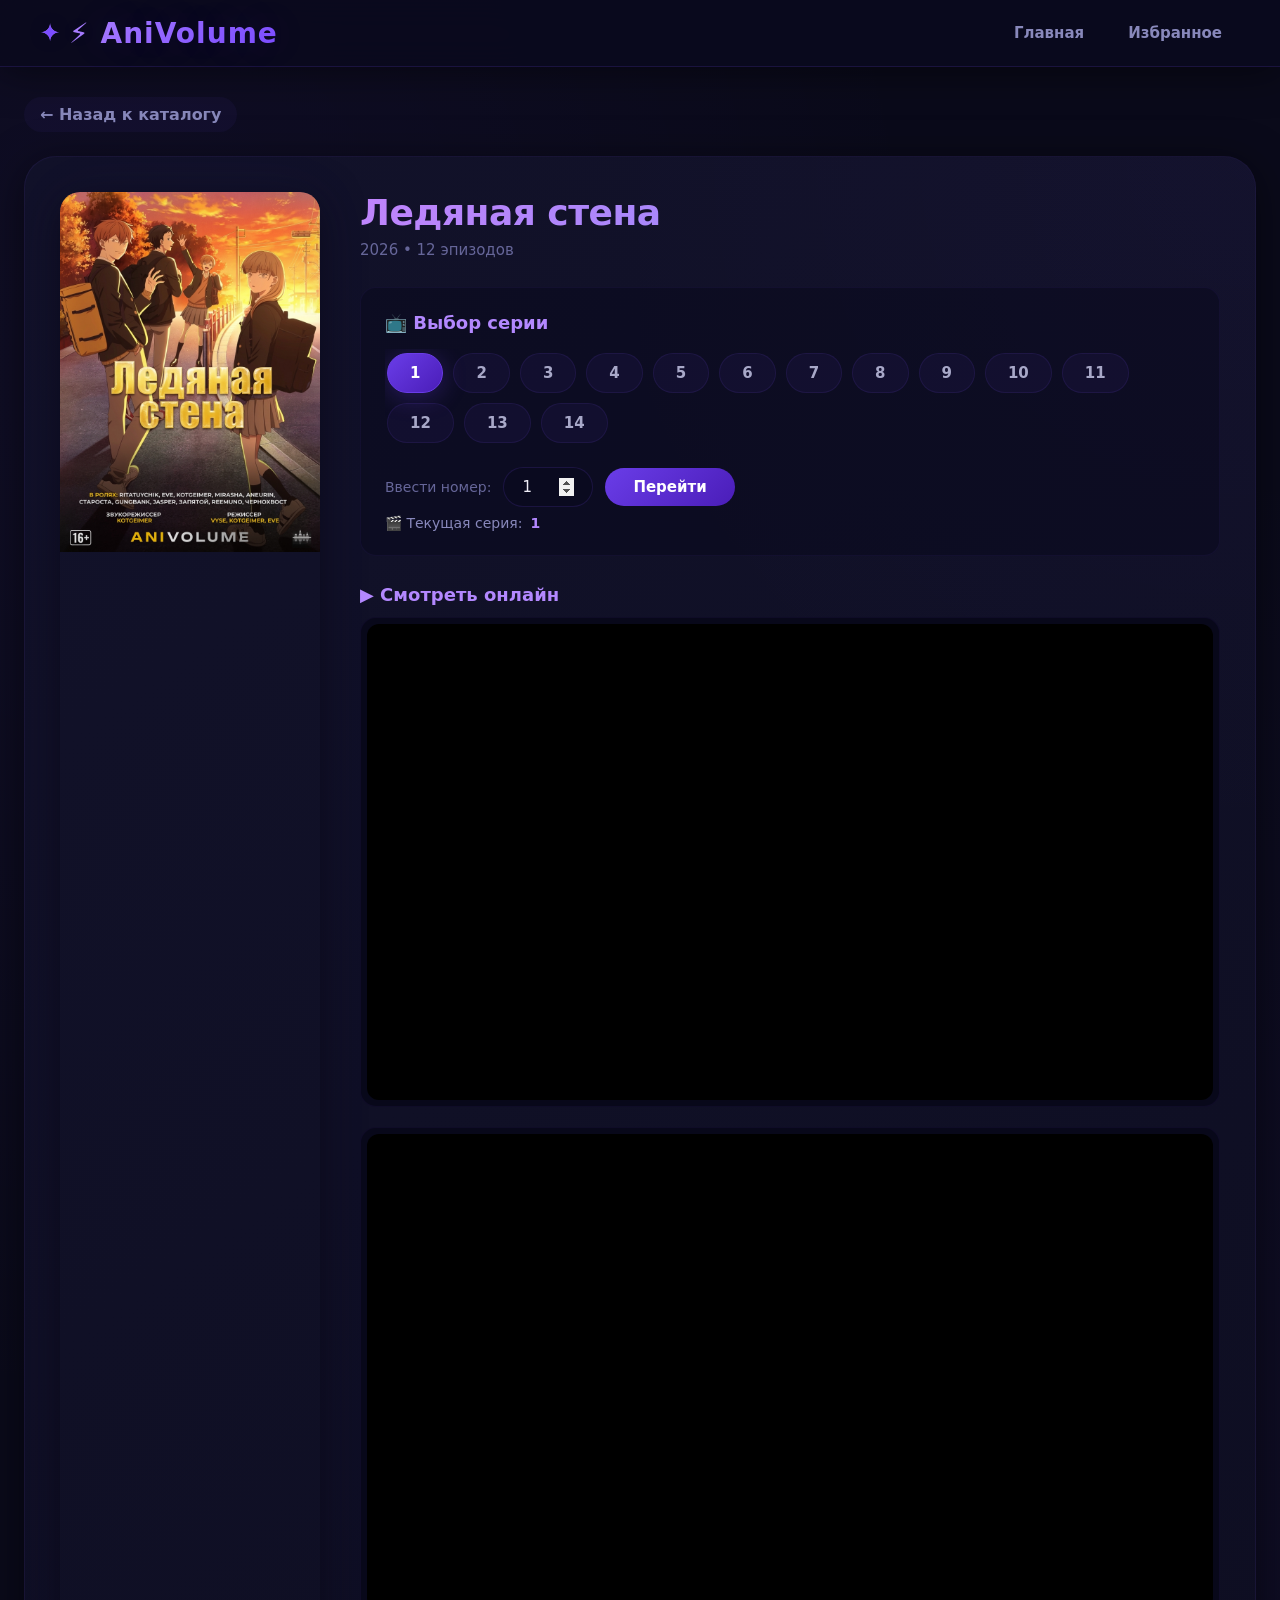
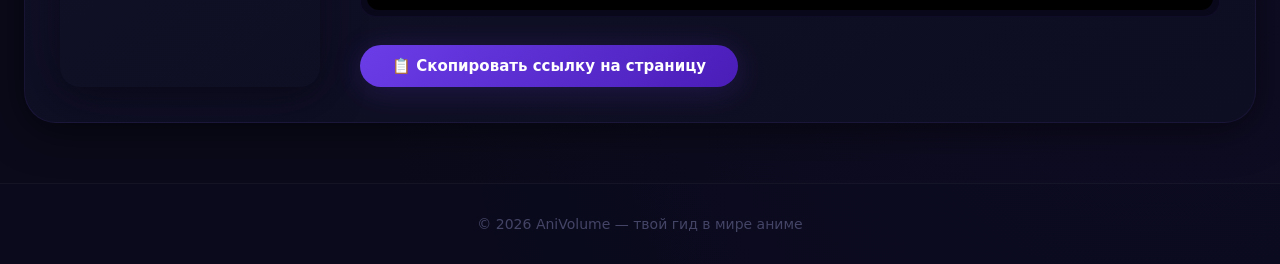
==== commit 20370786: "Update Koori-no-Jouheki.html" ====
--- a/animes/Koori-no-Jouheki.html
+++ b/animes/Koori-no-Jouheki.html
@@ -87,7 +87,7 @@
         // ===== КОНФИГУРАЦИЯ СЕРИЙ (ВСЁ ЗДЕСЬ) =====
         const CONFIG = {
             animeName: 'Ледяная стена',
-            totalEpisodes: 12,
+            totalEpisodes: 14,
             defaultEpisode: 1,
             // Ссылки на плееры для каждой серии
             episodes: {
